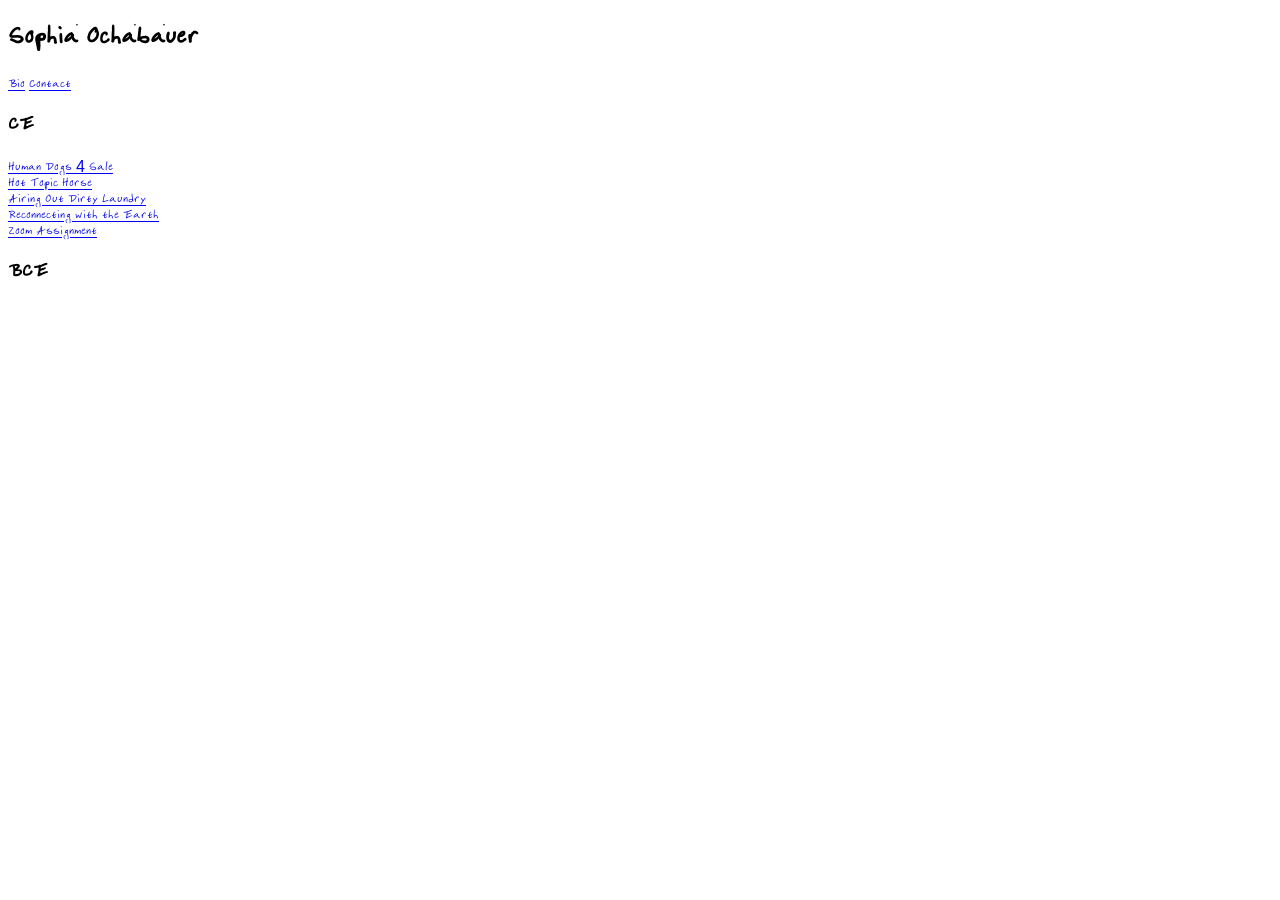
==== index.html @ 9cb6b102 "moved html files" ====
<!DOCTYPE html>
<head>
  <link rel="stylesheet" href="../css/Fonts.css">
  <title>Sophia Ochabauer</title>
</head>
<body>
  <h1>Sophia Ochabauer</h1>
  <div class="topnav">
      <a href="Bio.html">Bio</a>
      <a href="Contact.html">Contact</a>
    </div> 
  <h2>CE</h2>
  <a href="HumanDogsForSale.html">Human Dogs 4 Sale</a><br />
  <a href="HotTopicHorse.html">Hot Topic Horse</a><br />
  <a href="AiringOutDirtyLaundry.html">Airing Out Dirty Laundry</a><br />
  <a href="ReconnectingWithTheEarth.html">Reconnecting with the Earth</a><br />
  <a href="ZoomAssignment.html">Zoom Assignment</a><br />
  <h2>BCE</h2>
</body>
</html>
---- css/Fonts.css ----
@font-face {
	font-family: 'Sofi';
	src: url('../assets/Sofi-Regular.ttf');
}

body {
	font-family: 'Sofi', sans-serif;
}

pre {
	font-family: 'Sofi', sans-serif;
}
h1 {
	font-family: 'Sofi', sans-serif;
}
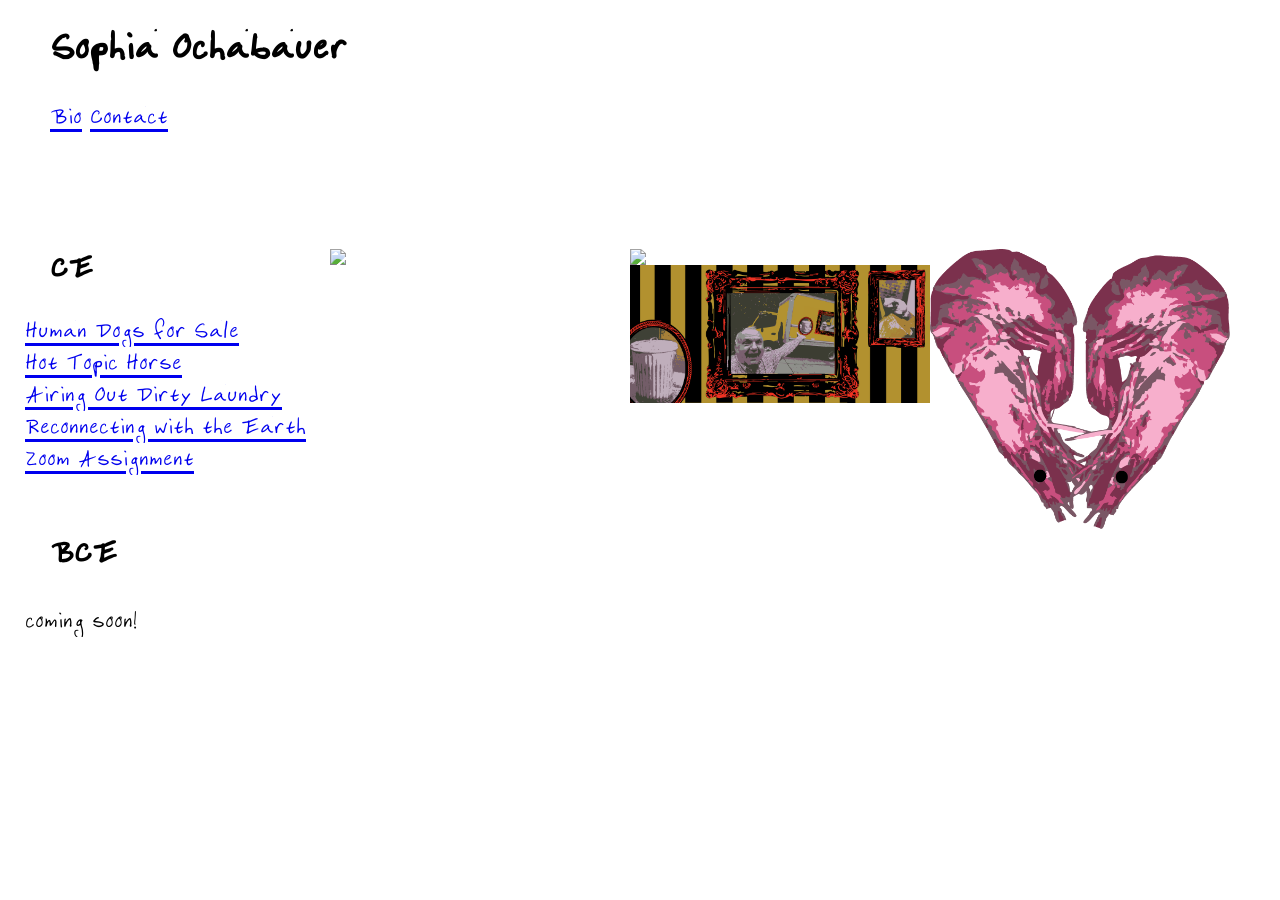
==== commit 15d2033c: "editing homepage" ====
--- a/index.html
+++ b/index.html
@@ -1,6 +1,6 @@
 <!DOCTYPE html>
 <head>
-  <link rel="stylesheet" href="../css/Fonts.css">
+  <link rel="stylesheet" href="css/Fonts.css">
   <title>Sophia Ochabauer</title>
 </head>
 <body>
@@ -9,12 +9,27 @@
       <a href="Bio.html">Bio</a>
       <a href="Contact.html">Contact</a>
     </div> 
+    <br />
+    <br />
+
+    <aside> 
+      <div style="text-align: center;">
+        <img src="assets/shrimpslove.png" style="float:right;max-width: 50%; height: auto; width: 300px;">
+        <img src="assets/thebranch.png" style="float:right;max-width: 50%; height: auto; width: 300px;">
+        <img src="assets/RWTH2.PNG" style="float:right;max-width: 50%; height: auto; width: 300px;">
+        <img src="assets/KOT.png" style="float:right;max-width: 50%; height: auto; width: 300px;">
+    </div>
+    </aside>
+
   <h2>CE</h2>
-  <a href="HumanDogsForSale.html">Human Dogs 4 Sale</a><br />
+  <a href="HumanDogsForSale.html">Human Dogs for Sale</a><br />
   <a href="HotTopicHorse.html">Hot Topic Horse</a><br />
   <a href="AiringOutDirtyLaundry.html">Airing Out Dirty Laundry</a><br />
   <a href="ReconnectingWithTheEarth.html">Reconnecting with the Earth</a><br />
   <a href="ZoomAssignment.html">Zoom Assignment</a><br />
+  <br />
   <h2>BCE</h2>
+  <p>coming soon!</p>
 </body>
+
 </html>
--- a/css/Fonts.css
+++ b/css/Fonts.css
@@ -1,15 +1,47 @@
 @font-face {
 	font-family: 'Sofi';
 	src: url('../assets/Sofi-Regular.ttf');
+	margin: 25px 25px 25px 25px; 
 }
 
 body {
 	font-family: 'Sofi', sans-serif;
+	font-size: 30px;
+	margin: 25px 25px 25px 25px; 
 }
 
 pre {
 	font-family: 'Sofi', sans-serif;
+	font-size: 30px;
+	margin: 25px 25px 25px 25px; 
 }
 h1 {
 	font-family: 'Sofi', sans-serif;
-}+	font-size: 50px;
+	margin: 25px 25px 25px 25px; 
+}
+
+h2 {
+	font-family: 'Sofi', sans-serif;
+	font-size: 40px;
+	margin: 25px 25px 25px 25px; 
+}
+
+head {
+	font-family: 'Sofi', sans-serif;
+	font-size: 40px;
+	margin: 25px 25px 25px 25px; 
+}
+
+div {
+	font-family: 'Sofi', sans-serif;
+	font-size: 30px;
+	margin: 25px 25px 25px 25px; 
+}
+
+title {
+	font-family: 'Sofi', sans-serif;
+	font-size: 40px;
+	margin: 25px 25px 25px 25px; 
+}
+
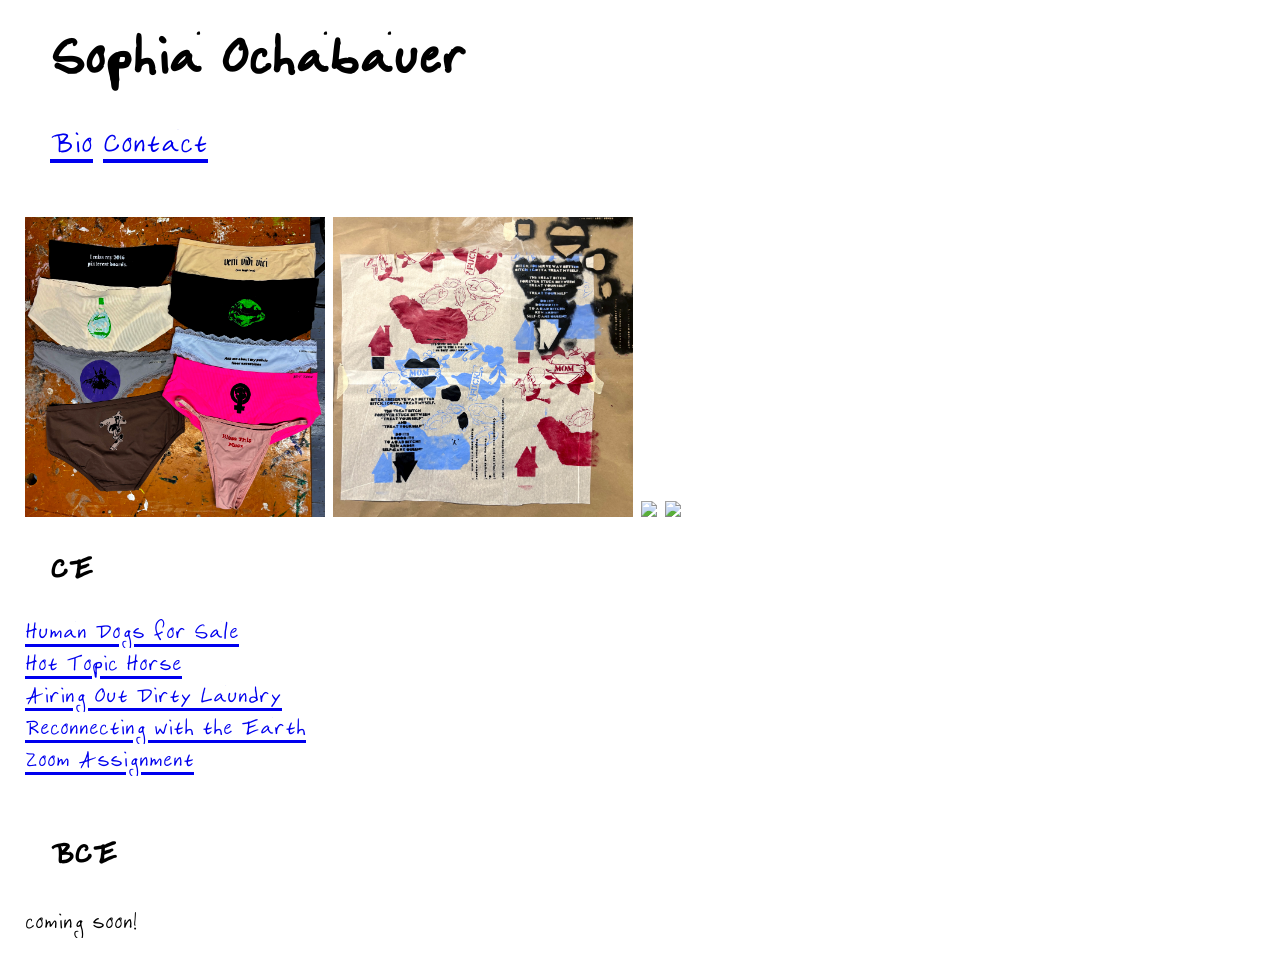
==== commit 413fcde2: "I should be done for now. Yay!" ====
--- a/index.html
+++ b/index.html
@@ -9,17 +9,13 @@
       <a href="Bio.html">Bio</a>
       <a href="Contact.html">Contact</a>
     </div> 
-    <br />
-    <br />
-
-    <aside> 
-      <div style="text-align: center;">
-        <img src="assets/shrimpslove.png" style="float:right;max-width: 50%; height: auto; width: 300px;">
-        <img src="assets/thebranch.png" style="float:right;max-width: 50%; height: auto; width: 300px;">
-        <img src="assets/RWTH2.PNG" style="float:right;max-width: 50%; height: auto; width: 300px;">
-        <img src="assets/KOT.png" style="float:right;max-width: 50%; height: auto; width: 300px;">
-    </div>
-    </aside>
+    <div style="display: flex; justify-content: center; gap: 20px;"></div>
+    <img src="assets/AODL3.jpg" style="max-width: 50%; height: auto; width: 300px;">
+    <img src="assets/future.jpg" style="max-width: 50%; height: auto; width: 300px;">
+    <img src="assets/headboard.jpg" style="max-width: 50%; height: auto; width: 300px;">
+    <img src="assets/DaBranch.jpg" style="max-width: 50%; height: auto; width: 300px;">
+  </div>
+  
 
   <h2>CE</h2>
   <a href="HumanDogsForSale.html">Human Dogs for Sale</a><br />
--- a/css/Fonts.css
+++ b/css/Fonts.css
@@ -12,12 +12,12 @@
 
 pre {
 	font-family: 'Sofi', sans-serif;
-	font-size: 30px;
+	font-size: 40px;
 	margin: 25px 25px 25px 25px; 
 }
 h1 {
 	font-family: 'Sofi', sans-serif;
-	font-size: 50px;
+	font-size: 70px;
 	margin: 25px 25px 25px 25px; 
 }
 
@@ -35,7 +35,7 @@
 
 div {
 	font-family: 'Sofi', sans-serif;
-	font-size: 30px;
+	font-size: 40px;
 	margin: 25px 25px 25px 25px; 
 }
 
@@ -43,5 +43,4 @@
 	font-family: 'Sofi', sans-serif;
 	font-size: 40px;
 	margin: 25px 25px 25px 25px; 
-}
-
+}
